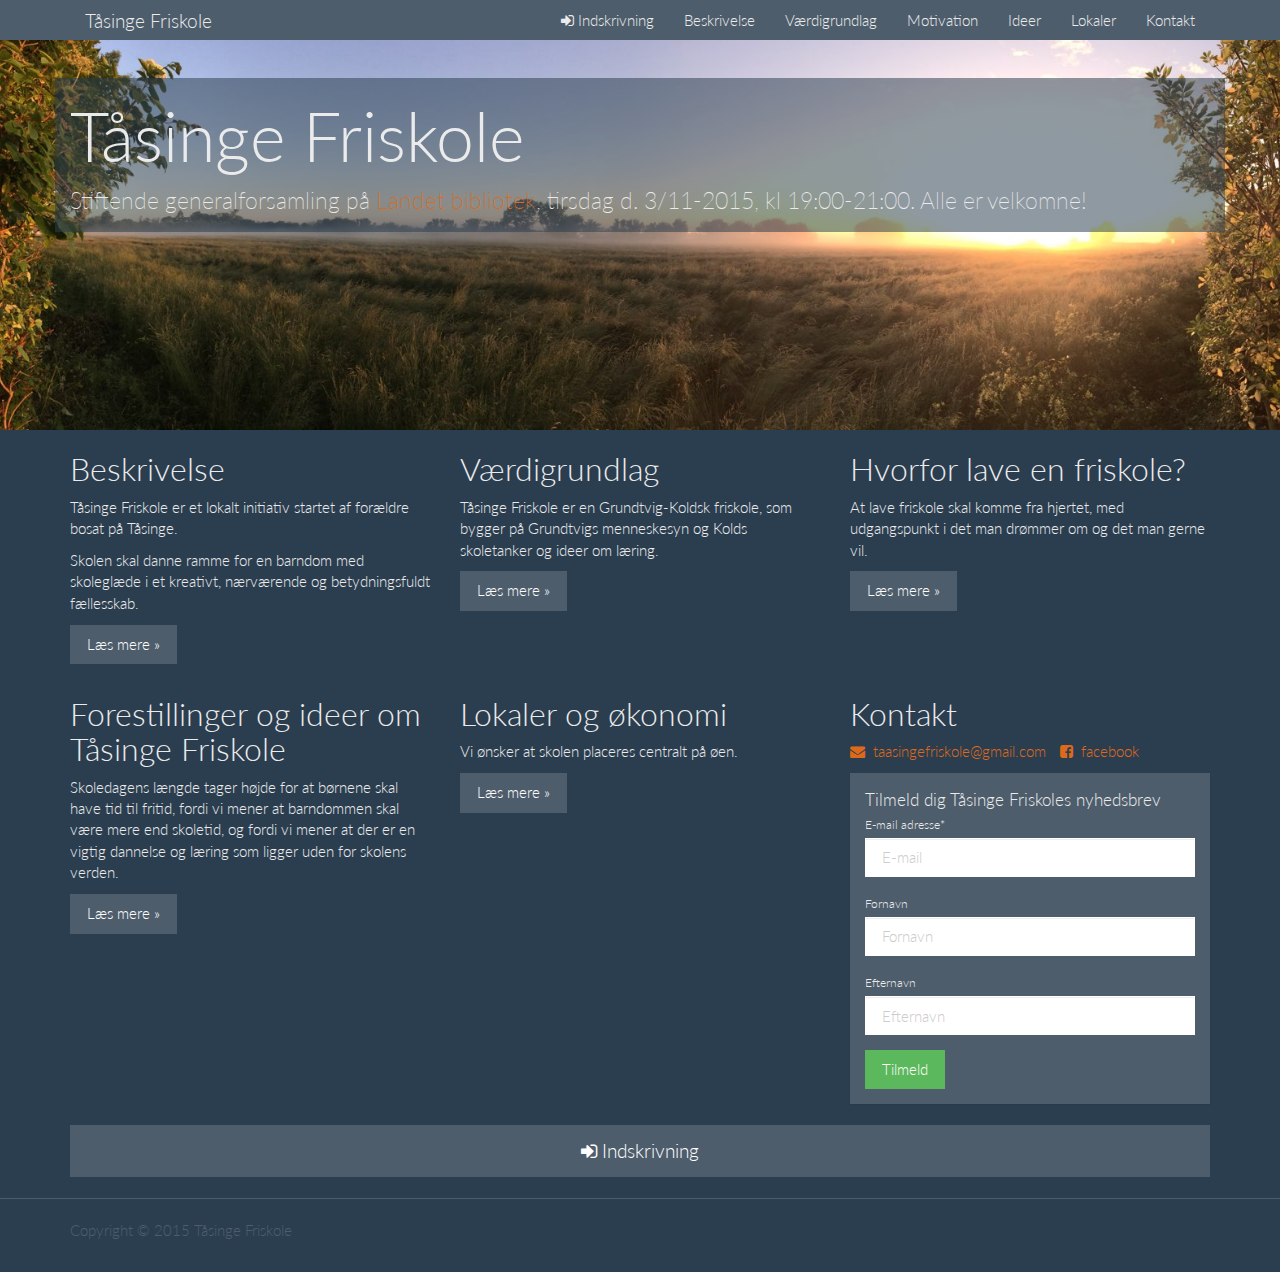
==== index.html @ 6689ae0f "Add event to frontpage" ====
<!doctype html>
<!--[if lt IE 7]>      <html class="no-js lt-ie9 lt-ie8 lt-ie7" lang="da-DK"> <![endif]-->
<!--[if IE 7]>         <html class="no-js lt-ie9 lt-ie8" lang="da-DK"> <![endif]-->
<!--[if IE 8]>         <html class="no-js lt-ie9" lang="da-DK"> <![endif]-->
<!--[if gt IE 8]><!--> <html class="no-js" lang="da-DK"> <!--<![endif]-->
    <head>
        <meta charset="utf-8">
        <meta http-equiv="X-UA-Compatible" content="IE=edge,chrome=1">
        <title>Tåsinge Friskole</title>
        <meta name="description" content="">
        <meta name="viewport" content="width=device-width, initial-scale=1">
        <link rel="apple-touch-icon" href="/apple-touch-icon.png">

        <link rel="stylesheet" href="/css/bootstrap.min.css">
        <style>
            body {
                padding-top: 50px;
                padding-bottom: 20px;
            }
        </style>
        <link rel="stylesheet" href="/css/superhero-theme.min.css">
        <link rel="stylesheet" href="/css/font-awesome.min.css">
        <link rel="stylesheet" href="/css/main.css">

        <script src="/js/vendor/modernizr-2.8.3-respond-1.4.2.min.js"></script>
    </head>
    <body>
        <!--[if lt IE 8]>
            <p class="browserupgrade">You are using an <strong>outdated</strong> browser. Please <a href="http://browsehappy.com/">upgrade your browser</a> to improve your experience.</p>
        <![endif]-->
    <nav class="navbar-default navbar-fixed-top" role="navigation">
      <div class="container">
        <div class="navbar-header">
          <button type="button" class="navbar-toggle collapsed" data-toggle="collapse" data-target="#navbar" aria-expanded="false" aria-controls="navbar">
            <span class="sr-only">Toggle navigation</span>
            <span class="icon-bar"></span>
            <span class="icon-bar"></span>
            <span class="icon-bar"></span>
          </button>
          <a class="navbar-brand" href="/">Tåsinge Friskole</a>
        </div>
        <div id="navbar" class="navbar-right navbar-collapse collapse">
            <ul class="nav navbar-nav">
              <li><a href="javascript:;" data-toggle="modal" data-target="#indskrivning"><i class="fa fa-sign-in"></i> Indskrivning</a></li>
              <li><a href="/beskrivelse">Beskrivelse</a></li>
              <li><a href="/vaerdigrundlag">Værdigrundlag</a></li>
              <li><a href="/hvorfor-lave-en-friskole">Motivation</a></li>
              <li><a href="/forestillinger-og-ideer-om-taasinge-friskole">Ideer</a></li>
              <li><a href="/lokaler-og-oekonomi">Lokaler</a></li>
              <li><a href="/#kontakt">Kontakt</a></li>
            </ul>
        </div><!--/.navbar-collapse -->
      </div>
    </nav>

    <!-- Indskrivning modal -->
    <div class="modal fade" id="indskrivning" tabindex="-1" role="dialog" aria-labelledby="indskrivningLabel">
      <div class="modal-dialog" role="document">
        <div class="modal-content">
          <div class="modal-header">
            <button type="button" class="close" data-dismiss="modal" aria-label="Close"><span aria-hidden="true">&times;</span></button>
            <h4 class="modal-title" id="indskrivningLabel"><i class="fa fa-sign-in"></i> Indskrivning</h4>
          </div>
          <div class="modal-body">
            For at skrive et barn op til skolestart på Tåsinge Friskole, kan du sende en mail til 
            <span id="enci"><script>document.getElementById("enci").innerHTML="<n uers=\"znvygb:gnnfvatrsevfxbyr@tznvy.pbz?fhowrpg=Vaqfxeviavat&obql=Hqslyq%20irayvtfg%3N%0Q%0N%0Q%0N%09Sbe%P3%N6yqerf%20ania(r)%3N%0Q%0N%09Nqerffr%3N%0Q%0N%09Gryrsba%3N%0Q%0N%0Q%0N%09Oneargf%20ania%3N%0Q%0N%09Oneargf%20s%P3%O8qfryfqnt%3N%0Q%0N%09Xynffrgeva%20fxbyr%P3%N5erg%202016%2S2017%3N\">gnnfvatrsevfxbyr@tznvy.pbz</n>".replace(/[a-zA-Z]/g,function(c){return String.fromCharCode((c<="Z"?90:122)>=(c=c.charCodeAt(0)+13)?c:c-26);});</script></span>
            med følgende oplysninger:
           <ul>
             <li>Forældres navn(e)</li>
             <li>Adresse</li>
             <li>Telefon</li>
           </ul>
           <ul>

             <li>Barnets navn</li>
             <li>Barnets fødselsdag</li>
             <li>Klassetrin skoleåret 2016/2017</li>
           </ul>
           Vi glæder os til at høre fra dig!
          </div>
          <div class="modal-footer">
            <button type="button" class="btn btn-default" data-dismiss="modal">Luk</button>
          </div>
        </div>
      </div>
    </div>

<!-- Main jumbotron for a primary marketing message or call to action -->
<div class="jumbotron hero">
  <div class="container blur">
    <h1>Tåsinge Friskole</h1>
    <p>Stiftende generalforsamling på <a href="https://goo.gl/maps/z5Bqz" target="_blank">Landet bibliotek</a>, tirsdag d. 3/11-2015, kl 19:00-21:00. Alle er velkomne!</p>
    <!--<p><a class="btn btn-primary btn-lg" href="https://www.facebook.com/events/.../" role="button">Læs mere &raquo;</a></p>-->
  </div>
</div>

<div class="container">
  <!-- Example row of columns -->
  <div class="row">
    <div class="col-md-4">
      <h2>Beskrivelse</h2>
      <p>Tåsinge Friskole er et lokalt initiativ startet af forældre bosat på Tåsinge. </p>
      <p>Skolen skal danne ramme for en barndom med skoleglæde i et
      kreativt, nærværende og betydningsfuldt fællesskab.</p>
      <p><a class="btn btn-default" href="/beskrivelse" role="button">Læs mere &raquo;</a></p>
   </div>
    <div class="col-md-4">
      <h2>Værdigrundlag</h2>
      <p>Tåsinge Friskole er en Grundtvig-Koldsk friskole, som bygger på Grundtvigs menneskesyn og Kolds skoletanker og ideer om læring. </p>
      <p><a class="btn btn-default" href="/vaerdigrundlag" role="button">Læs mere &raquo;</a></p>
    </div>
    <div class="col-md-4">
      <h2>Hvorfor lave en friskole?</h2>
      <p>At lave friskole skal komme fra hjertet, med udgangspunkt i det man drømmer om og det man gerne vil.</p>
      <p><a class="btn btn-default" href="/hvorfor-lave-en-friskole" role="button">Læs mere &raquo;</a></p>
   </div>
  </div>
  <div class="row">
    <div class="col-md-4">
      <h2>Forestillinger og ideer om Tåsinge Friskole</h2>
      <p>Skoledagens længde tager højde for at børnene skal have tid til
      fritid, fordi vi mener at barndommen skal være mere end skoletid, og
      fordi vi mener at der er en vigtig dannelse og læring som ligger uden
      for skolens verden.</p>
      <p><a class="btn btn-default" href="/forestillinger-og-ideer-om-taasinge-friskole" role="button">Læs mere &raquo;</a></p>
   </div>
    <div class="col-md-4">
      <h2>Lokaler og økonomi</h2>
      <p>Vi ønsker at skolen placeres centralt på øen.</p>
      <p><a class="btn btn-default" href="/lokaler-og-oekonomi" role="button">Læs mere &raquo;</a></p>
   </div>
    <div class="col-md-4">
      <h2 id="kontakt">Kontakt</h2>

      <ul class="list-inline">
        <li>
          <span id="obf"><script>document.getElementById("obf").innerHTML="<n uers=\"znvygb:gnnfvatrsevfxbyr@tznvy.pbz\" gnetrg=\"_oynax\"><v pynff=\"sn sn-rairybcr\"></v>&aofc; gnnfvatrsevfxbyr@tznvy.pbz</n>".replace(/[a-zA-Z]/g,function(c){return String.fromCharCode((c<="Z"?90:122)>=(c=c.charCodeAt(0)+13)?c:c-26);});</script></span>
        </li>
        <li>
          <a href="https://www.facebook.com/pages/T%C3%A5singe-Friskole/904832842895824"><i class="fa fa-facebook-square"></i>&nbsp; facebook</a>
        </li>
      </ul>

      <!-- Begin MailChimp Signup Form -->
      <div id="mc_embed_signup" class="panel panel-default">
        <form
          action="//taasingefriskole.us11.list-manage.com/subscribe/post?u=5c8edc00748d07eae1fea7a67&amp;id=c3067f69e6"
          method="post" id="mc-embedded-subscribe-form"
          name="mc-embedded-subscribe-form" class="panel-body validate" target="_blank" novalidate>
          <div id="mc_embed_signup_scroll">
            <div class="panel-title">Tilmeld dig Tåsinge Friskoles nyhedsbrev</div>
            <div class="mc-field-group form-group">
              <label for="mce_EMAIL" class="control-label">E-mail adresse<span class="asterisk">*</span></label>
              <input type="email" value="" name="EMAIL" class="form-control required email" placeholder="E-mail" id="mce-EMAIL">
            </div>
            <div class="mc-field-group form-group">
              <label for="mce-FNAME" class="control-label">Fornavn</label>
              <input type="text" value="" name="FNAME" class="form-control" placeholder="Fornavn" id="mce-FNAME">
            </div>
            <div class="mc-field-group form-group">
              <label for="mce-LNAME" class="control-label">Efternavn</label>
              <input type="text" value="" name="LNAME" class="form-control" placeholder="Efternavn" id="mce-LNAME">
            </div>
            <div id="mce-responses" class="clear">
              <div class="response help-block" id="mce-error-response" style="display:none"></div>
              <div class="response help-block" id="mce-success-response" style="display:none"></div>
            </div>
            <!-- real people should not fill this in and expect good things - do not remove this or risk form bot signups-->
            <div style="position: absolute; left: -5000px;"><input type="text" name="b_5c8edc00748d07eae1fea7a67_c3067f69e6" tabindex="-1" value=""></div>
            <div class="clear"><input type="submit" value="Tilmeld" name="subscribe" id="mc-embedded-subscribe" class="btn btn-success"></div>
          </div>
        </form>
      </div>
      <script type='text/javascript' src='//s3.amazonaws.com/downloads.mailchimp.com/js/mc-validate.js'></script><script type='text/javascript'>(function($) {window.fnames = new Array(); window.ftypes = new Array();fnames[0]='EMAIL';ftypes[0]='email';fnames[1]='FNAME';ftypes[1]='text';fnames[2]='LNAME';ftypes[2]='text'; /*
       * Translated default messages for the $ validation plugin.
       * Locale: DA
       */
      $.extend($.validator.messages, {
        required: "Dette felt er påkrævet.",
        maxlength: $.validator.format("Indtast højst {0} tegn."),
        minlength: $.validator.format("Indtast mindst {0} tegn."),
        rangelength: $.validator.format("Indtast mindst {0} og højst {1} tegn."),
        email: "Indtast en gyldig email-adresse.",
        url: "Indtast en gyldig URL.",
        date: "Indtast en gyldig dato.",
        number: "Indtast et tal.",
        digits: "Indtast kun cifre.",
        equalTo: "Indtast den samme værdi igen.",
        range: $.validator.format("Angiv en værdi mellem {0} og {1}."),
        max: $.validator.format("Angiv en værdi der højst er {0}."),
        min: $.validator.format("Angiv en værdi der mindst er {0}."),
        creditcard: "Indtast et gyldigt kreditkortnummer."
      });}(jQuery));var $mcj = jQuery.noConflict(true);</script>
      <!--End mc_embed_signup-->
    </div>
  </div>

  <button type="button" class="btn btn-default btn-lg btn-block" data-toggle="modal" data-target="#indskrivning">
    <i class="fa fa-sign-in"></i> Indskrivning
  </button>
</div>

    <hr>

    <div class="container">
      <footer>
        <p class="text-muted">Copyright &copy; 2015 Tåsinge Friskole</p>
      </footer>
    </div>
    <script src="//ajax.googleapis.com/ajax/libs/jquery/1.11.2/jquery.min.js"></script>
    <script>window.jQuery || document.write('<script src="/js/vendor/jquery-1.11.2.min.js"><\/script>')</script>

    <script src="/js/vendor/bootstrap.min.js"></script>

    <script src="/js/main.js"></script>

    <script>
      (function(i,s,o,g,r,a,m){i['GoogleAnalyticsObject']=r;i[r]=i[r]||function(){
      (i[r].q=i[r].q||[]).push(arguments)},i[r].l=1*new Date();a=s.createElement(o),
      m=s.getElementsByTagName(o)[0];a.async=1;a.src=g;m.parentNode.insertBefore(a,m)
      })(window,document,'script','//www.google-analytics.com/analytics.js','ga');

      ga('create', 'UA-67244598-1', 'auto');
      ga('send', 'pageview');

    </script>
  </body>
</html>
---- css/main.css ----
.hero {
  margin:-20px;
  margin-bottom: 0;
  background-image:url('../img/bg.jpg');
  background-size:cover;
  height:400px;
}

.blur {
  background-image:url('../img/blur.png');
  background-repeat: round;
}

.modal-backdrop {
  z-index: -1;
}
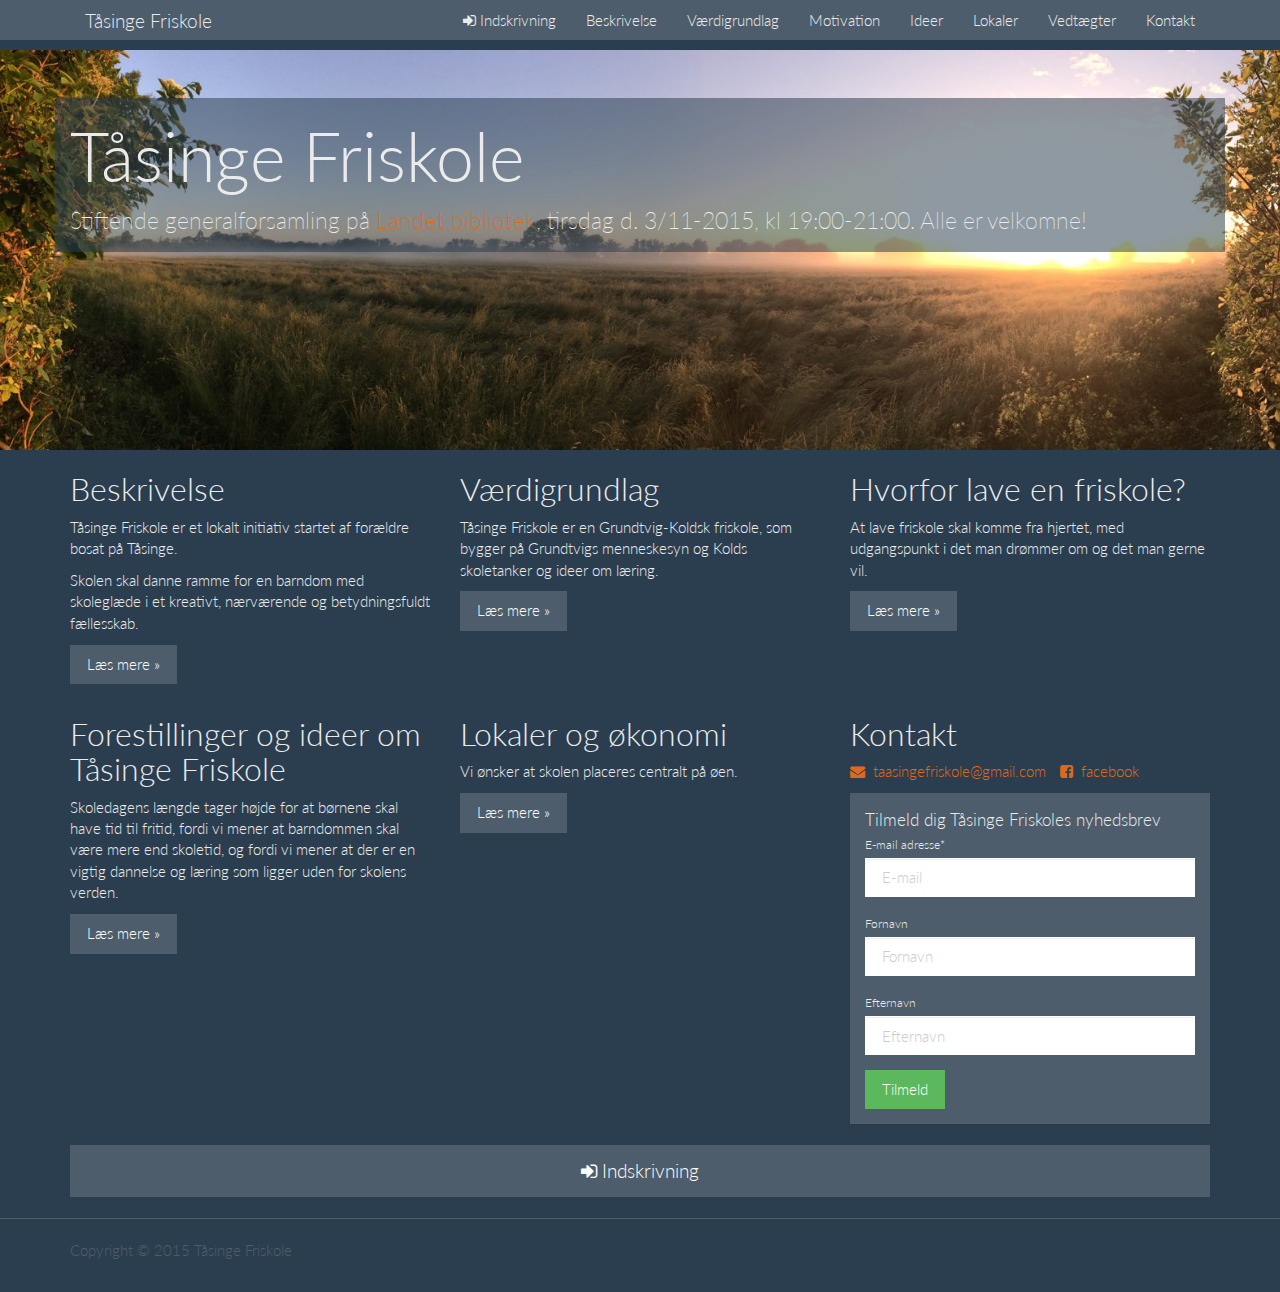
==== commit f4555721: "Add 'vedtaegter'" ====
--- a/index.html
+++ b/index.html
@@ -47,6 +47,7 @@
               <li><a href="/hvorfor-lave-en-friskole">Motivation</a></li>
               <li><a href="/forestillinger-og-ideer-om-taasinge-friskole">Ideer</a></li>
               <li><a href="/lokaler-og-oekonomi">Lokaler</a></li>
+              <li><a href="/vedtaegter.pdf">Vedtægter</a></li>
               <li><a href="/#kontakt">Kontakt</a></li>
             </ul>
         </div><!--/.navbar-collapse -->
--- a/css/main.css
+++ b/css/main.css
@@ -1,5 +1,4 @@
 .hero {
-  margin:-20px;
   margin-bottom: 0;
   background-image:url('../img/bg.jpg');
   background-size:cover;
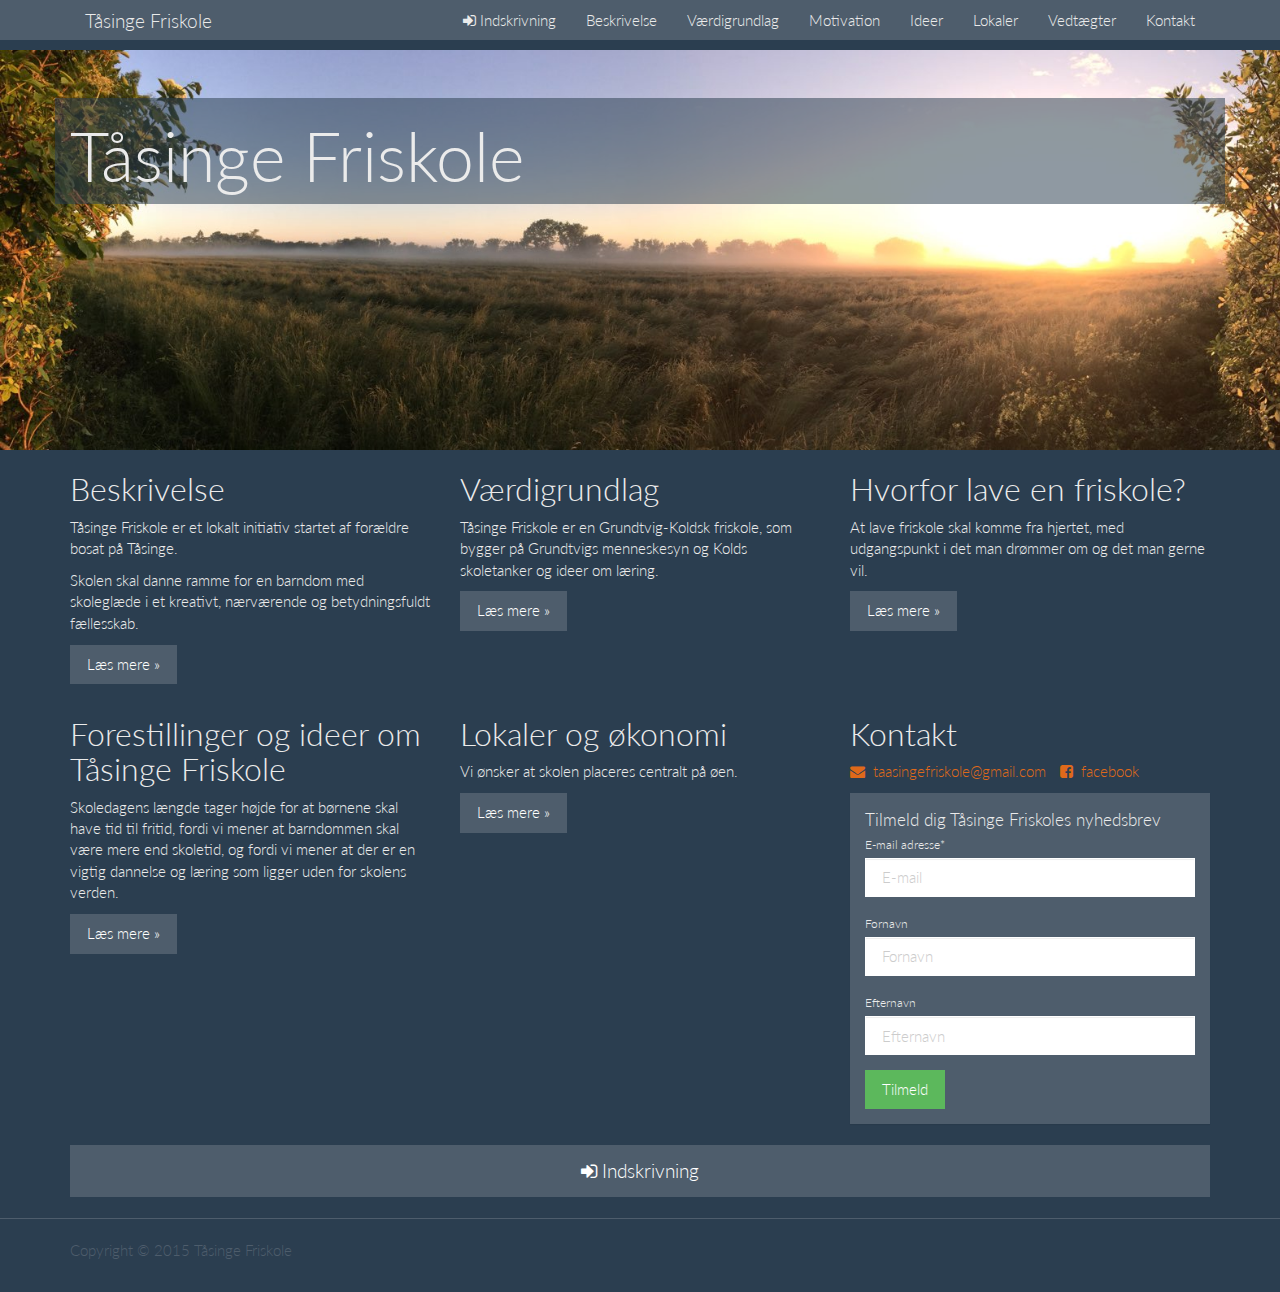
==== commit c0c3cf8d: "Remove reference to old event" ====
--- a/index.html
+++ b/index.html
@@ -90,8 +90,6 @@
 <div class="jumbotron hero">
   <div class="container blur">
     <h1>Tåsinge Friskole</h1>
-    <p>Stiftende generalforsamling på <a href="https://goo.gl/maps/z5Bqz" target="_blank">Landet bibliotek</a>, tirsdag d. 3/11-2015, kl 19:00-21:00. Alle er velkomne!</p>
-    <!--<p><a class="btn btn-primary btn-lg" href="https://www.facebook.com/events/.../" role="button">Læs mere &raquo;</a></p>-->
   </div>
 </div>
 
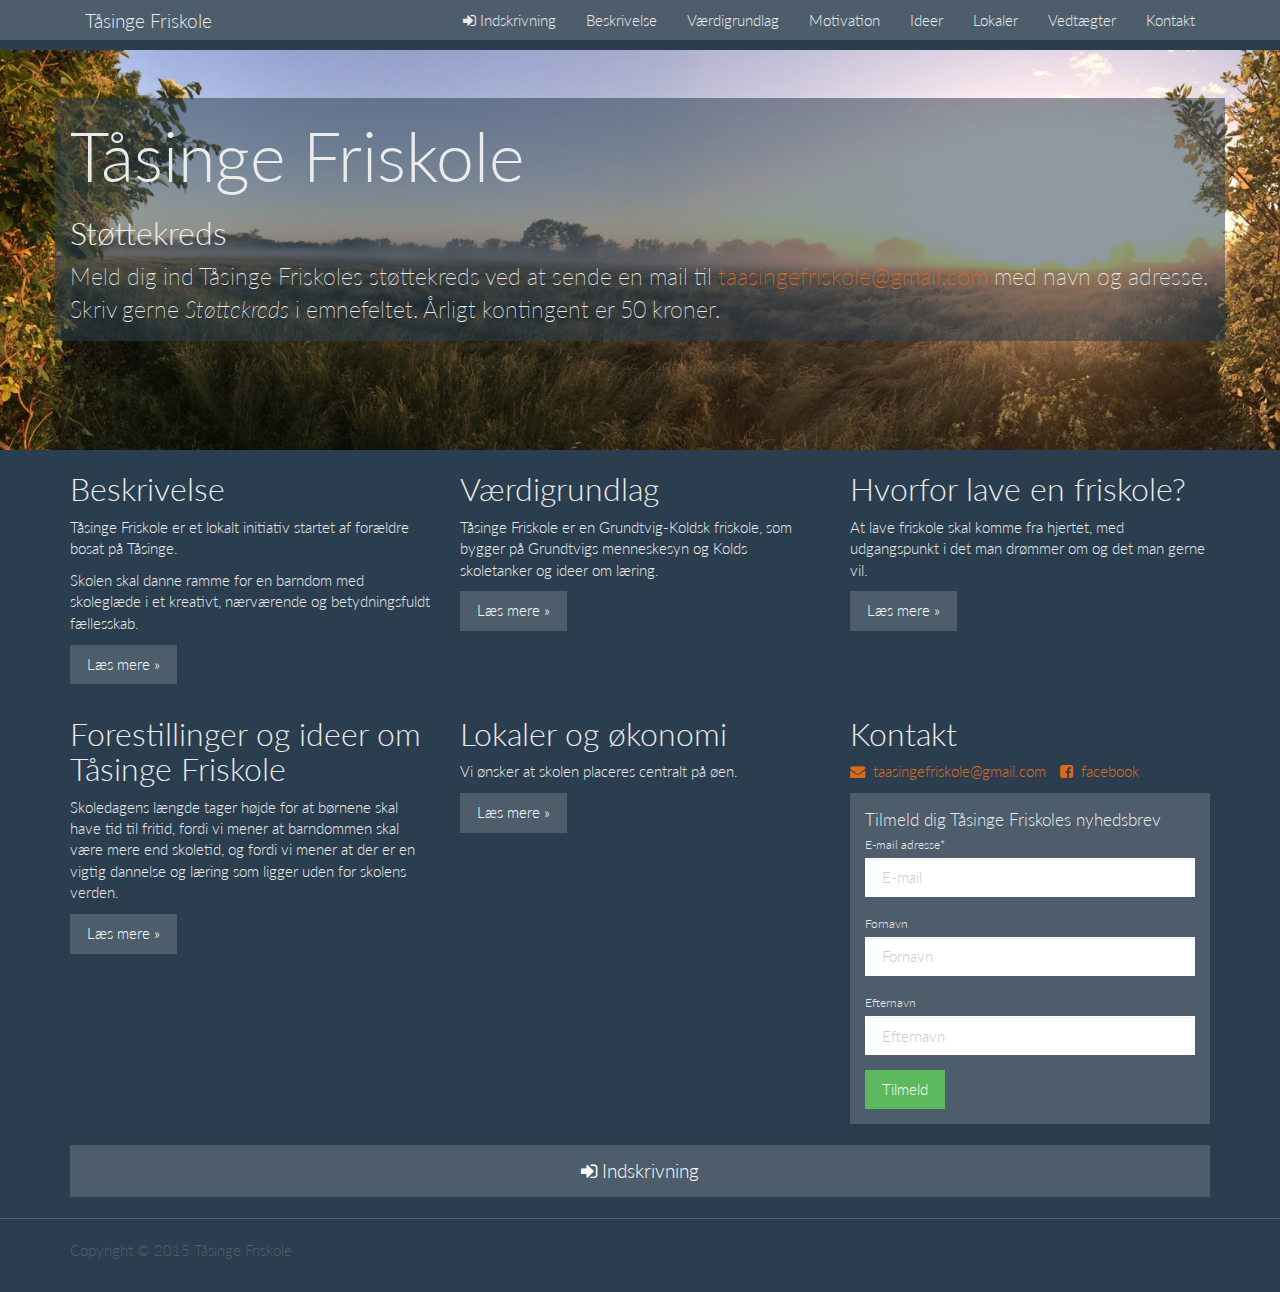
==== commit 7c72f3e4: "Update hero with 'støttekreds'" ====
--- a/index.html
+++ b/index.html
@@ -90,6 +90,12 @@
 <div class="jumbotron hero">
   <div class="container blur">
     <h1>Tåsinge Friskole</h1>
+    <h2>Støttekreds</h2>
+    <p>Meld dig ind Tåsinge Friskoles støttekreds ved at sende en mail til
+    <span id="obfi"><script>document.getElementById("obfi").innerHTML="<n uers=\"znvygb:gnnfvatrsevfxbyr@tznvy.pbz?fhowrpg=Fg%P3%O8ggrxerqf&obql=Hqslyq%20irayvtfg%3N%0Q%0N%0Q%0N%09Ania%3N%0Q%0N%09Nqerffr%3N%0Q%0N\">gnnfvatrsevfxbyr@tznvy.pbz</n>".replace(/[a-zA-Z]/g,function(c){return String.fromCharCode((c<="Z"?90:122)>=(c=c.charCodeAt(0)+13)?c:c-26);});</script></span>
+    med navn og adresse. Skriv gerne <i>Støttekreds</i> i emnefeltet.
+    Årligt kontingent er 50 kroner.
+    </p>
   </div>
 </div>
 
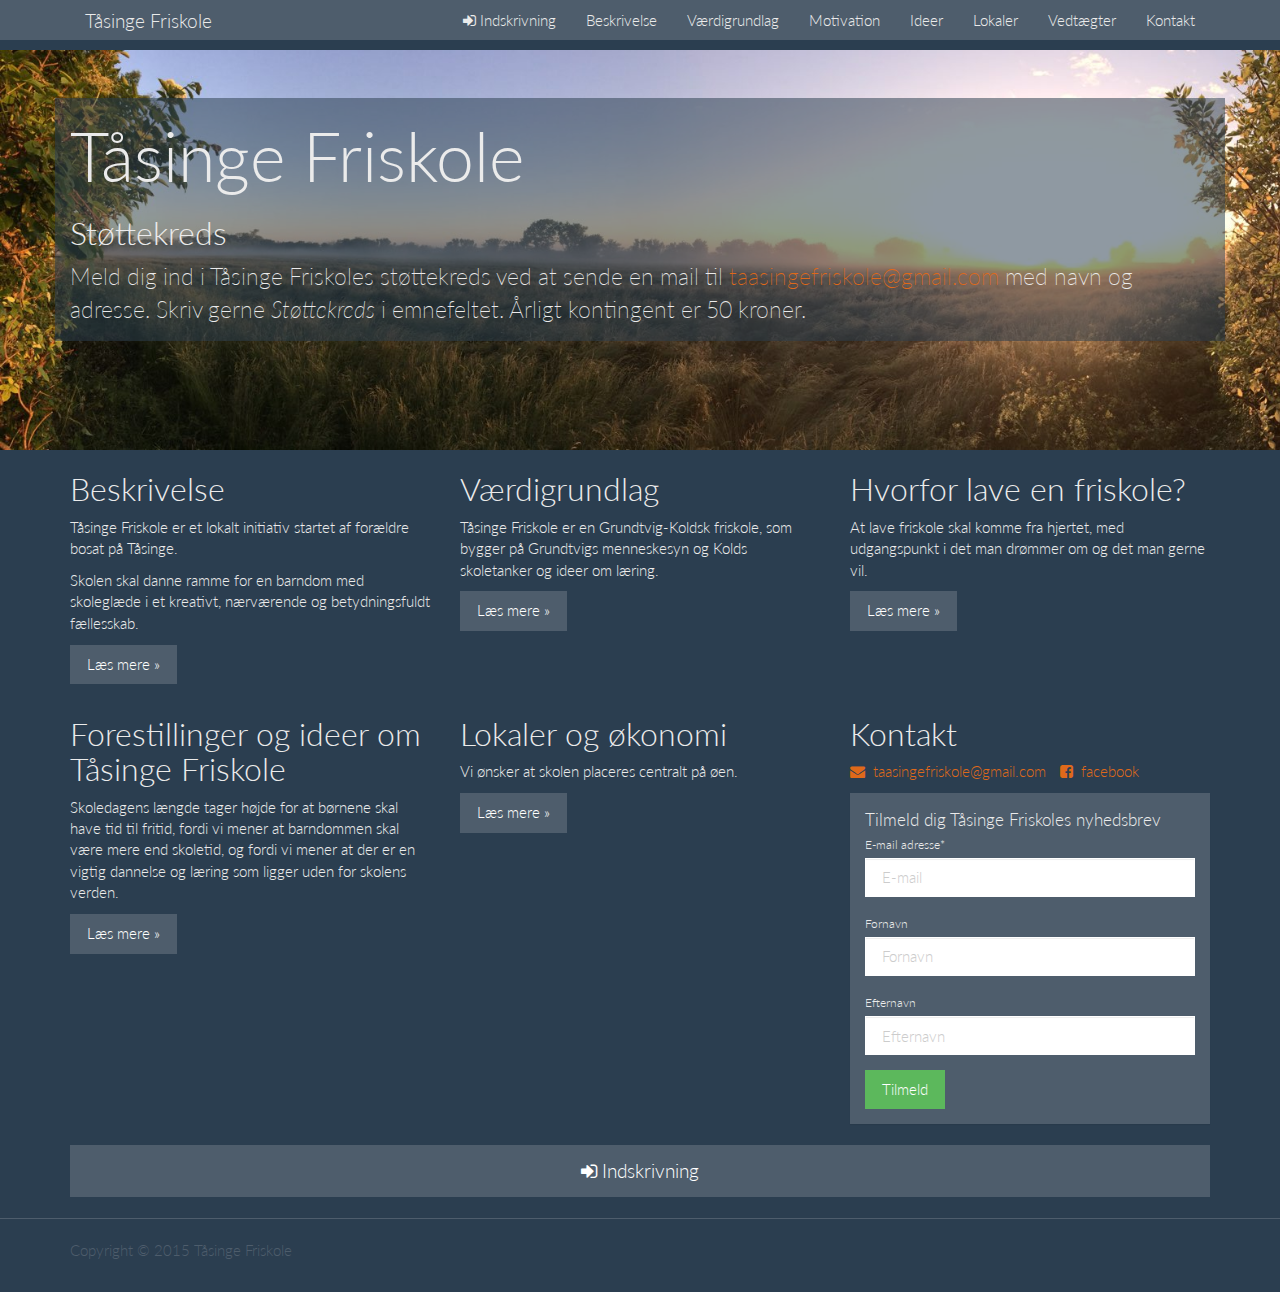
==== commit 452b069c: "Fix typo" ====
--- a/index.html
+++ b/index.html
@@ -91,8 +91,8 @@
   <div class="container blur">
     <h1>Tåsinge Friskole</h1>
     <h2>Støttekreds</h2>
-    <p>Meld dig ind Tåsinge Friskoles støttekreds ved at sende en mail til
-    <span id="obfi"><script>document.getElementById("obfi").innerHTML="<n uers=\"znvygb:gnnfvatrsevfxbyr@tznvy.pbz?fhowrpg=Fg%P3%O8ggrxerqf&obql=Hqslyq%20irayvtfg%3N%0Q%0N%0Q%0N%09Ania%3N%0Q%0N%09Nqerffr%3N%0Q%0N\">gnnfvatrsevfxbyr@tznvy.pbz</n>".replace(/[a-zA-Z]/g,function(c){return String.fromCharCode((c<="Z"?90:122)>=(c=c.charCodeAt(0)+13)?c:c-26);});</script></span>
+    <p>Meld dig ind i Tåsinge Friskoles støttekreds ved at sende en mail til
+    <span id="obfs"><script>document.getElementById("obfs").innerHTML="<n uers=\"znvygb:gnnfvatrsevfxbyr@tznvy.pbz?fhowrpg=Fg%P3%O8ggrxerqf&obql=Hqslyq%20irayvtfg%3N%0Q%0N%0Q%0N%09Ania%3N%0Q%0N%09Nqerffr%3N%0Q%0N\">gnnfvatrsevfxbyr@tznvy.pbz</n>".replace(/[a-zA-Z]/g,function(c){return String.fromCharCode((c<="Z"?90:122)>=(c=c.charCodeAt(0)+13)?c:c-26);});</script></span>
     med navn og adresse. Skriv gerne <i>Støttekreds</i> i emnefeltet.
     Årligt kontingent er 50 kroner.
     </p>
@@ -139,7 +139,7 @@
 
       <ul class="list-inline">
         <li>
-          <span id="obf"><script>document.getElementById("obf").innerHTML="<n uers=\"znvygb:gnnfvatrsevfxbyr@tznvy.pbz\" gnetrg=\"_oynax\"><v pynff=\"sn sn-rairybcr\"></v>&aofc; gnnfvatrsevfxbyr@tznvy.pbz</n>".replace(/[a-zA-Z]/g,function(c){return String.fromCharCode((c<="Z"?90:122)>=(c=c.charCodeAt(0)+13)?c:c-26);});</script></span>
+          <span id="obf"><script>document.getElementById("obf").innerHTML="<n uers=\"znvygb:gnnfvatrsevfxbyr@tznvy.pbz\"><v pynff=\"sn sn-rairybcr\"></v>&aofc; gnnfvatrsevfxbyr@tznvy.pbz</n>".replace(/[a-zA-Z]/g,function(c){return String.fromCharCode((c<="Z"?90:122)>=(c=c.charCodeAt(0)+13)?c:c-26);});</script></span>
         </li>
         <li>
           <a href="https://www.facebook.com/pages/T%C3%A5singe-Friskole/904832842895824"><i class="fa fa-facebook-square"></i>&nbsp; facebook</a>
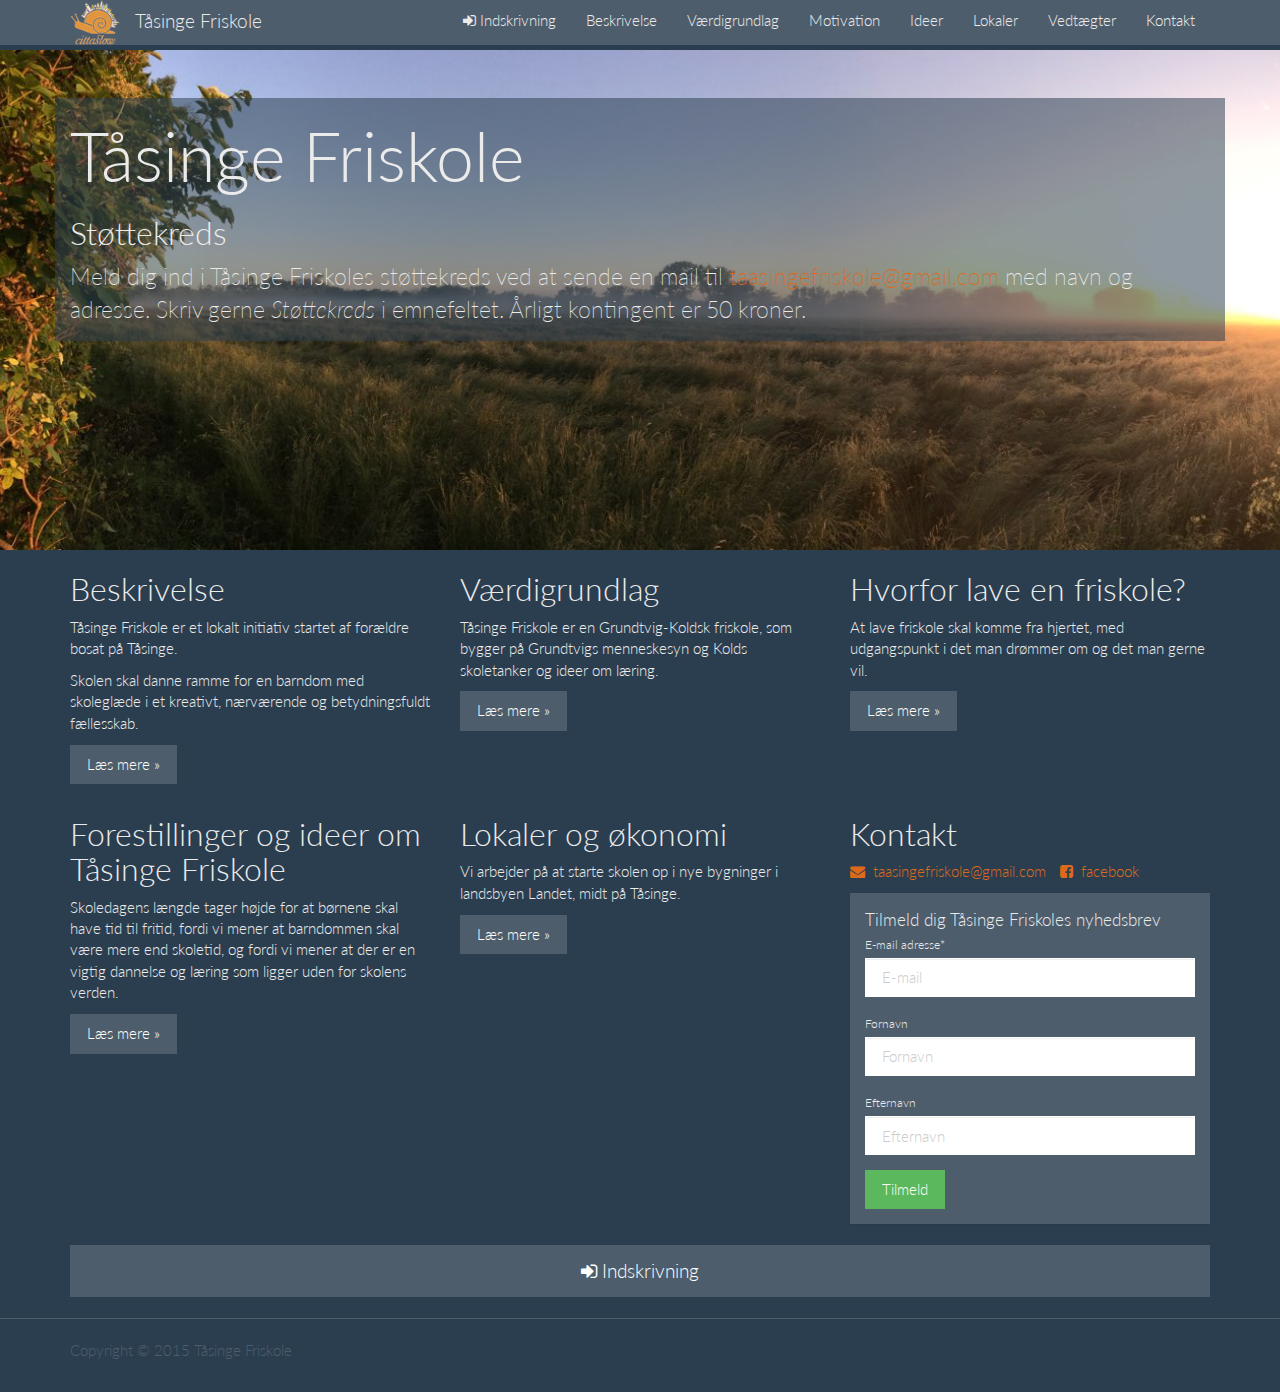
==== commit 64c2a3f2: "Update copy and add cittaslow logo" ====
--- a/index.html
+++ b/index.html
@@ -31,6 +31,7 @@
     <nav class="navbar-default navbar-fixed-top" role="navigation">
       <div class="container">
         <div class="navbar-header">
+          <img class="snegl" src="/img/snegl.png" alt="Cittaslow">
           <button type="button" class="navbar-toggle collapsed" data-toggle="collapse" data-target="#navbar" aria-expanded="false" aria-controls="navbar">
             <span class="sr-only">Toggle navigation</span>
             <span class="icon-bar"></span>
@@ -131,7 +132,7 @@
    </div>
     <div class="col-md-4">
       <h2>Lokaler og økonomi</h2>
-      <p>Vi ønsker at skolen placeres centralt på øen.</p>
+      <p>Vi arbejder på at starte skolen op i nye bygninger i landsbyen Landet, midt på Tåsinge.</p>
       <p><a class="btn btn-default" href="/lokaler-og-oekonomi" role="button">Læs mere &raquo;</a></p>
    </div>
     <div class="col-md-4">
--- a/css/main.css
+++ b/css/main.css
@@ -2,7 +2,7 @@
   margin-bottom: 0;
   background-image:url('../img/bg.jpg');
   background-size:cover;
-  height:400px;
+  height:500px;
 }
 
 .blur {
@@ -10,6 +10,11 @@
   background-repeat: round;
 }
 
+.snegl {
+  float: left;
+  width: 50px;
+}
+
 .modal-backdrop {
   z-index: -1;
 }
